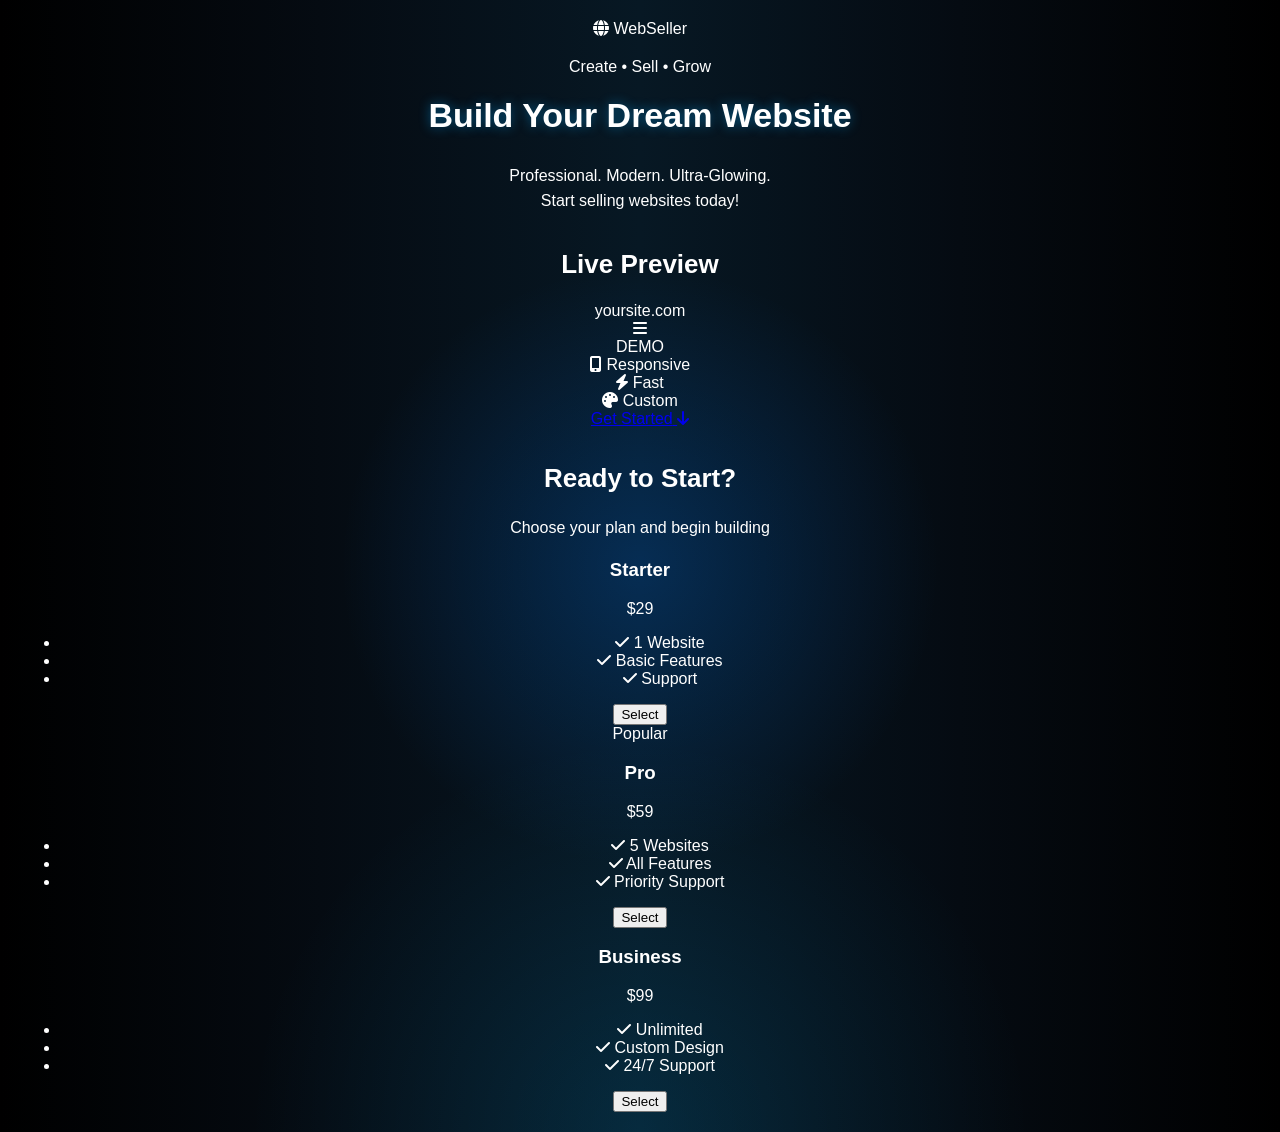
==== get-started.html @ 44b94f4f "Create get-started.html" ====
<!DOCTYPE html>  <html lang="en">  
<head>  
    <meta charset="UTF-8">  
    <meta name="viewport" content="width=device-width, initial-scale=1.0">  
    <title>WebSeller - Get Started</title>  
    <link rel="stylesheet" href="style.css">  
    <link rel="stylesheet" href="https://cdnjs.cloudflare.com/ajax/libs/font-awesome/6.0.0/css/all.min.css">  
</head>  
<body>  <!-- ULTRA GLOWING BACKGROUND -->  
<div class="glow-bg">  
    <div class="glow-orb orb-1"></div>  
    <div class="glow-orb orb-2"></div>  
    <div class="glow-orb orb-3"></div>  
</div>  

<!-- MAIN INTRO CONTAINER -->  
<main class="intro-container">  
      
    <!-- HEADER LOGO -->  
    <header class="intro-header">  
        <div class="logo">  
            <i class="fas fa-globe"></i>  
            <span class="logo-text">WebSeller</span>  
        </div>  
        <p class="tagline">Create • Sell • Grow</p>  
    </header>  

    <!-- HERO SECTION -->  
    <section class="hero">  
        <h1 class="hero-title">  
            <span class="glow-text">Build Your</span>  
            <span class="glow-text gradient">Dream Website</span>  
        </h1>  
        <p class="hero-subtitle">  
            Professional. Modern. Ultra-Glowing.<br>  
            Start selling websites today!  
        </p>  
    </section>  

    <!-- DEMO WEBSITE PREVIEW -->  
    <section class="demo-section">  
        <h2 class="section-title">Live Preview</h2>  
          
        <div class="browser-window">  
            <div class="browser-header">  
                <div class="browser-dots">  
                    <span class="dot red"></span>  
                    <span class="dot yellow"></span>  
                    <span class="dot green"></span>  
                </div>  
                <div class="browser-url">yoursite.com</div>  
                <div class="browser-menu"><i class="fas fa-bars"></i></div>  
            </div>  
            <div class="browser-body">  
                <!-- Demo Website Content -->  
                <div class="demo-site">  
                    <div class="demo-nav">  
                        <div class="demo-logo">DEMO</div>  
                        <div class="demo-links">  
                            <span></span><span></span><span></span>  
                        </div>  
                    </div>  
                    <div class="demo-hero">  
                        <div class="demo-text"></div>  
                        <div class="demo-text short"></div>  
                        <div class="demo-btn"></div>  
                    </div>  
                    <div class="demo-cards">  
                        <div class="demo-card"></div>  
                        <div class="demo-card"></div>  
                        <div class="demo-card"></div>  
                    </div>  
                </div>  
            </div>  
        </div>  
          
        <div class="demo-features">  
            <div class="feature">  
                <i class="fas fa-mobile-alt"></i>  
                <span>Responsive</span>  
            </div>  
            <div class="feature">  
                <i class="fas fa-bolt"></i>  
                <span>Fast</span>  
            </div>  
            <div class="feature">  
                <i class="fas fa-palette"></i>  
                <span>Custom</span>  
            </div>  
        </div>  
    </section>  

    <!-- SCROLL BUTTON -->  
    <div class="scroll-section">  
        <a href="#get-started" class="scroll-btn" onclick="scrollToSection()">  
            <span>Get Started</span>  
            <i class="fas fa-arrow-down"></i>  
        </a>  
    </div>  

</main>  

<!-- GET STARTED FORM SECTION -->  
<section id="get-started" class="get-started-section">  
    <div class="get-started-container">  
        <h2 class="gs-title">Ready to Start?</h2>  
        <p class="gs-subtitle">Choose your plan and begin building</p>  
          
        <div class="plans">  
            <div class="plan-card">  
                <h3>Starter</h3>  
                <div class="price">$29</div>  
                <ul>  
                    <li><i class="fas fa-check"></i> 1 Website</li>  
                    <li><i class="fas fa-check"></i> Basic Features</li>  
                    <li><i class="fas fa-check"></i> Support</li>  
                </ul>  
                <button class="plan-btn">Select</button>  
            </div>  
              
            <div class="plan-card popular">  
                <div class="badge">Popular</div>  
                <h3>Pro</h3>  
                <div class="price">$59</div>  
                <ul>  
                    <li><i class="fas fa-check"></i> 5 Websites</li>  
                    <li><i class="fas fa-check"></i> All Features</li>  
                    <li><i class="fas fa-check"></i> Priority Support</li>  
                </ul>  
                <button class="plan-btn">Select</button>  
            </div>  
              
            <div class="plan-card">  
                <h3>Business</h3>  
                <div class="price">$99</div>  
                <ul>  
                    <li><i class="fas fa-check"></i> Unlimited</li>  
                    <li><i class="fas fa-check"></i> Custom Design</li>  
                    <li><i class="fas fa-check"></i> 24/7 Support</li>  
                </ul>  
                <button class="plan-btn">Select</button>  
            </div>  
        </div>  
    </div>  
</section>  

<script>  
    function scrollToSection() {  
        document.getElementById('get-started').scrollIntoView({  
            behavior: 'smooth'  
        });  
    }  
</script>

</body>  
</html>
---- style.css ----
body{
  margin:0;
  padding:20px;
  font-family:sans-serif;
  text-align:center;
  color:white;

  background:
    radial-gradient(circle at center,
    rgba(0,120,255,.22),
    transparent 35%),

    radial-gradient(circle at bottom,
    rgba(0,180,255,.12),
    transparent 30%),

    linear-gradient(
      90deg,
      #000000 0%,
      #050b12 25%,
      #071824 50%,
      #050b12 75%,
      #000000 100%
    );
}

/* title */
h1{
  font-size:34px;
  margin-top:10px;
  text-shadow:
    0 0 12px rgba(0,170,255,.45);
}

h2{
  margin-top:35px;
  font-size:26px;
}

/* whatsapp */
.whatsapp{
  display:inline-block;
  margin:20px 0;
  background:#25D366;
  color:white;
  text-decoration:none;
  padding:12px 20px;
  border-radius:12px;
  font-size:18px;
}

/* cards */
.card{
  background:rgba(255,255,255,.04);
  margin:18px 0;
  padding:20px;
  border-radius:18px;

  box-shadow:
    0 0 14px rgba(0,140,255,.15);

  backdrop-filter:blur(6px);
}

/* demo buttons */
.demo{
  display:inline-block;
  margin-top:12px;
  background:#008cff;
  color:white;
  text-decoration:none;
  padding:10px 18px;
  border-radius:12px;
  font-weight:bold;
}

p{
  line-height:1.6;
}
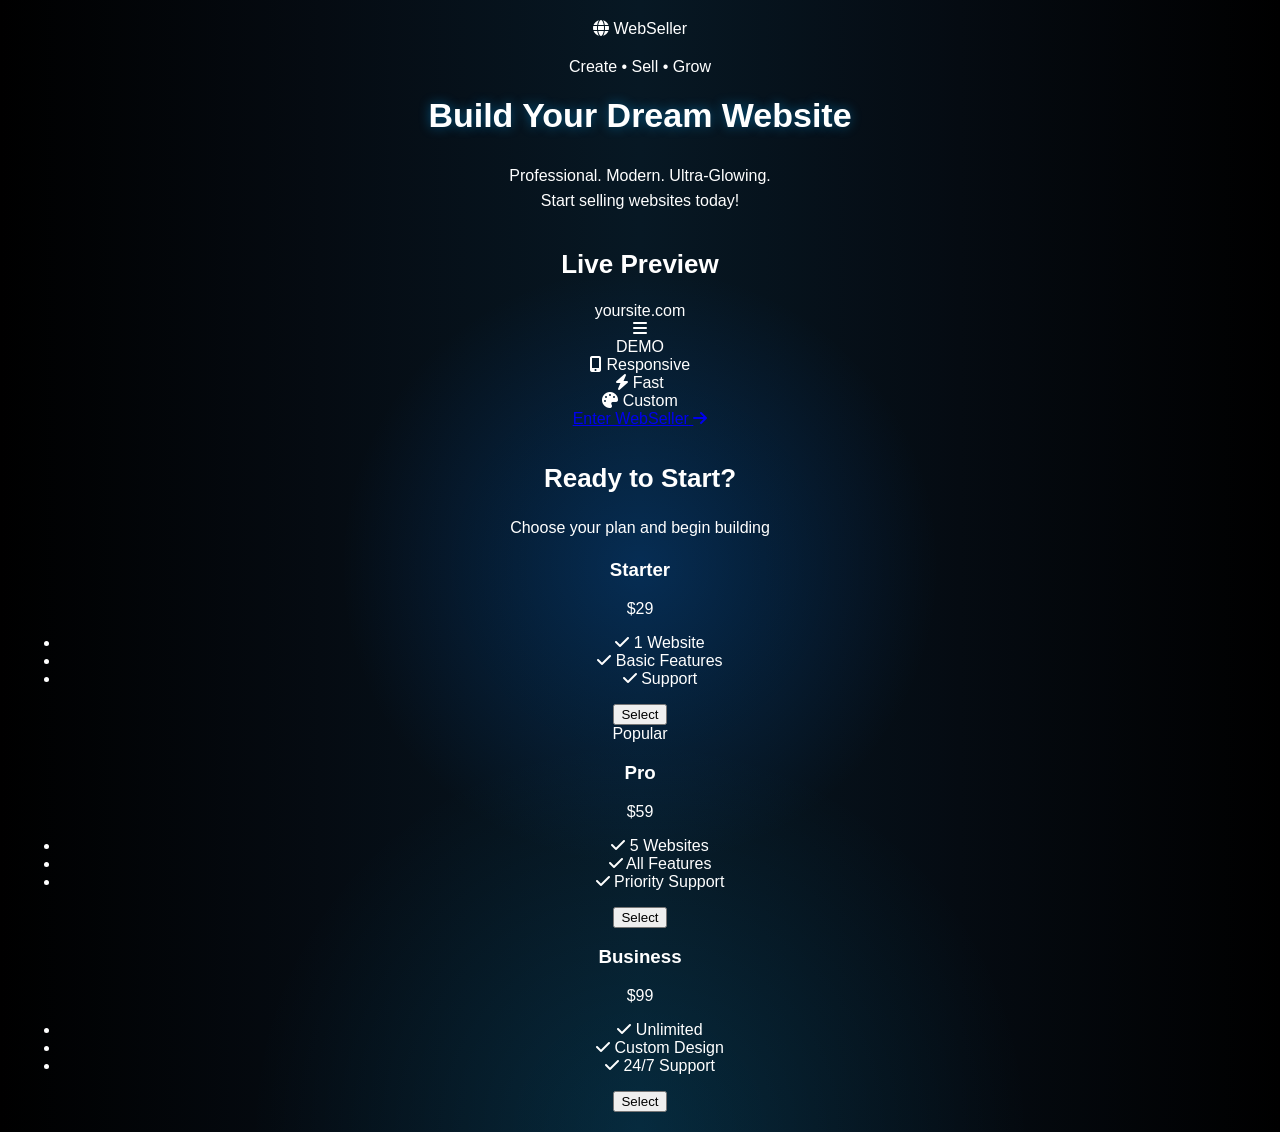
==== commit 8ef73db9: "Update get-started.html" ====
--- a/get-started.html
+++ b/get-started.html
@@ -91,12 +91,12 @@
     </section>  
 
     <!-- SCROLL BUTTON -->  
-    <div class="scroll-section">  
-        <a href="#get-started" class="scroll-btn" onclick="scrollToSection()">  
-            <span>Get Started</span>  
-            <i class="fas fa-arrow-down"></i>  
-        </a>  
-    </div>  
+<section class="scroll-section">
+    <a href="index.html" class="scroll-btn">
+        <span>Enter WebSeller</span>
+        <i class="fas fa-arrow-right"></i>
+    </a>
+</section>
 
 </main>  
 
